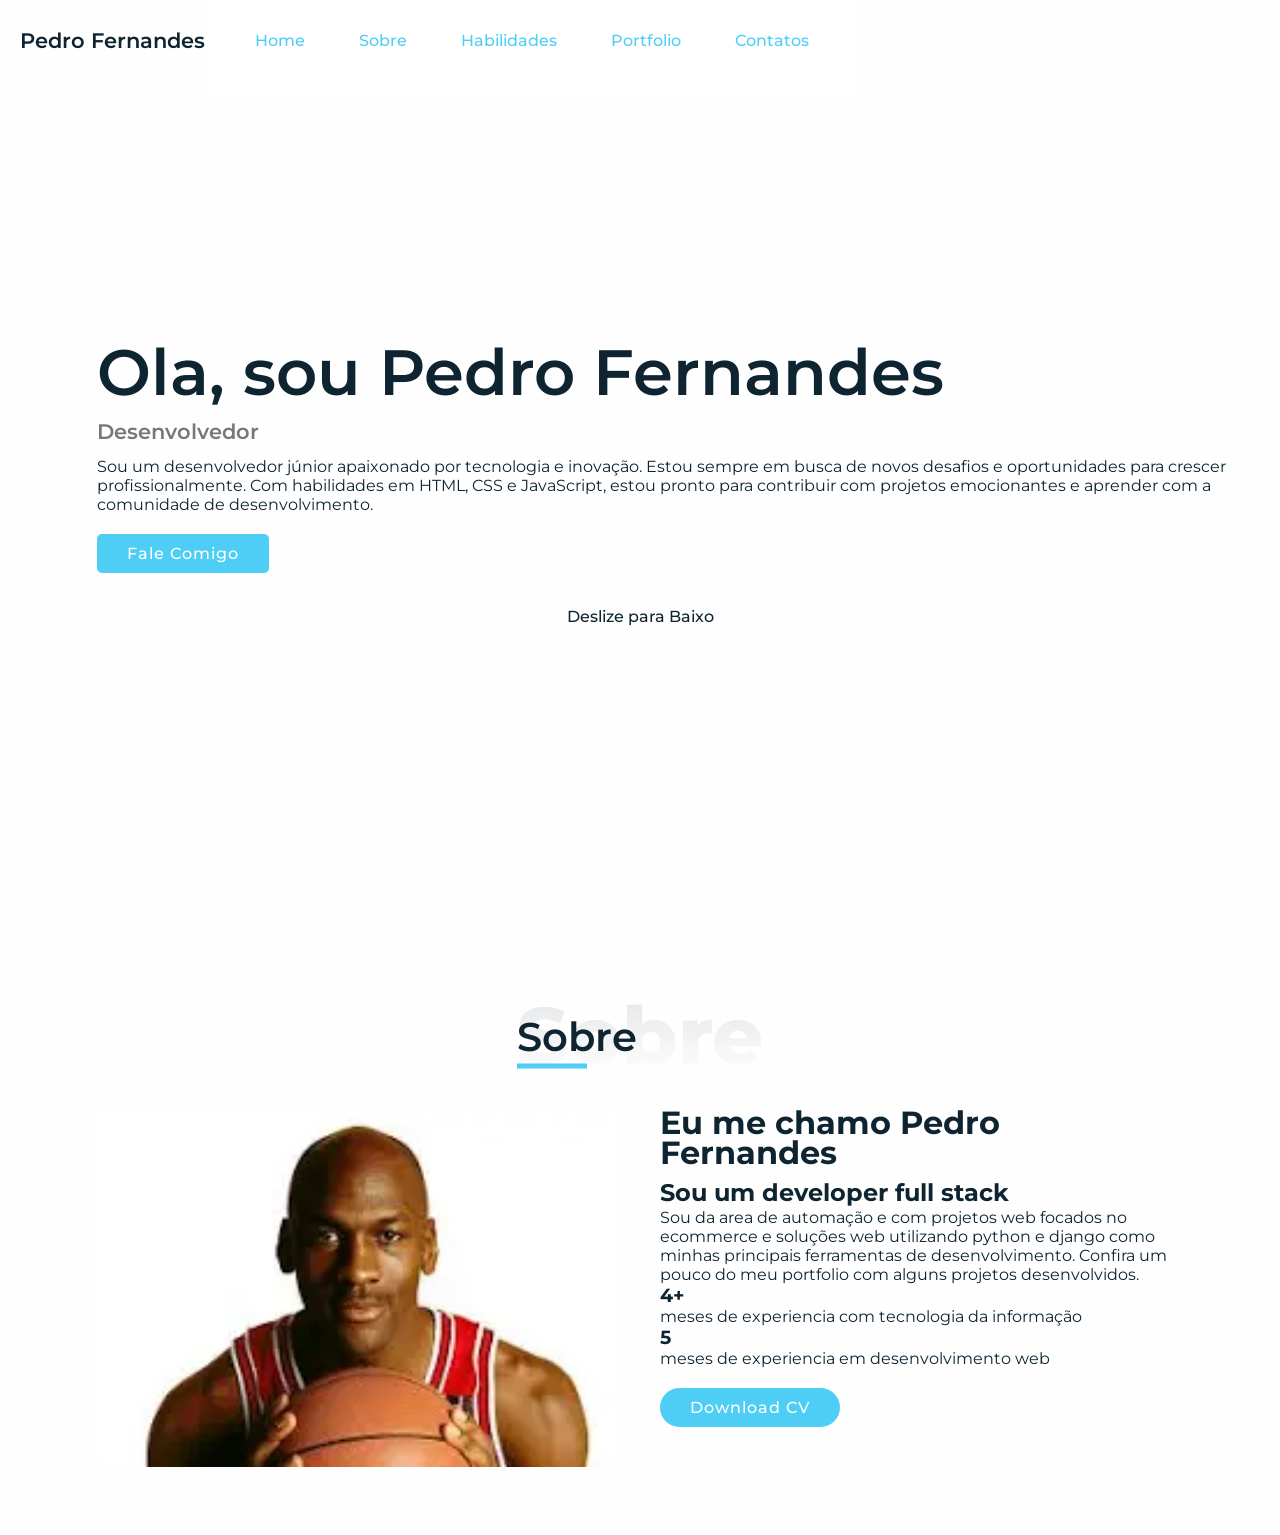
==== index.html @ fa5ff22f "mais estilizações e remoção de bugs no html" ====
<!DOCTYPE html>
<html lang="pt">
<head>
  <meta charset="UTF-8">
  <meta http-equiv="X-UA-Compatible" content="IE=edge">
  <meta name="viewport" content="width=device-width, initial-scale=1.0">
  <link rel="stylesheet" href="style.css">
  <script src="https://kit.fontawesome.com/77b4ef7fc8.js" crossorigin="anonymous"></script>
  <title>Pedro Fernandes - Dev Jr.</title>
</head>
<body>

  <!-- HEADER -->
  <header>
    <div class="nav-bar">
      <a href="#" class="logo">Pedro Fernandes</a>
      <div class="navigation">
        <div class="nav-items"> <!-- CORRIGIDO: era "nav-itens", não batia com o CSS -->
          <a href="#home">Home</a>
          <a href="#sobre">Sobre</a>
          <a href="#habilidades">Habilidades</a>
          <a href="#portfolio">Portfolio</a>
          <a href="#contato">Contatos</a>
        </div>
      </div>
    </div>
  </header>

  <!-- HOME -->
  <section class="home flex-center" id="home">
    <div class="home-container">
      <div class="media-icons">
        <a href="#"><i class="fab fa-whatsapp"></i></a>
        <a href="#"><i class="fa-brands fa-linkedin-in"></i></a>
        <a href="#"><i class="fab fa-github"></i></a>
      </div>

      <!-- CORRIGIDO: .info estava fora do .home-container -->
      <div class="info">
        <h2>Ola, sou Pedro Fernandes</h2>
        <h3>Desenvolvedor <i class="fas fa-rocket"></i></h3>
        <p>Sou um desenvolvedor júnior apaixonado por tecnologia e inovação. Estou sempre em busca de novos desafios e oportunidades para crescer profissionalmente. Com habilidades em HTML, CSS e JavaScript, estou pronto para contribuir com projetos emocionantes e aprender com a comunidade de desenvolvimento.</p>
        <a href="#" target="_blank" class="btn">Fale Comigo <i class="fas fa-arrow-circle-right"></i></a>
      </div>

      <div class="home-img">
        <img src="" alt="">
      </div>
    </div> <!-- CORRIGIDO: fechamento do .home-container estava no lugar errado -->

    <a href="#sobre" class="scroll-down">Deslize para Baixo <i class="fas fa-arrow-down"></i></a>
  </section>

  <!-- ABOUT -->
  <section class="about section" id="sobre">
    <div class="container flex-center"> <!-- CORRIGIDO: era "contaiener" (typo) -->

      <!-- CORRIGIDO: títulos agora dentro de um wrapper com position relative
           para o section-title-02 sobrepor o section-title -->
      <div class="title-wrapper">
        <h1 class="section-title">Sobre</h1>    <!-- grande + transparente (fundo) -->
        <h2 class="section-title-02">Sobre</h2> <!-- menor + sólido (frente) -->
      </div>

      <div class="about-content flex-center">
        <div class="about-img">
          <img src="[data-uri]" alt="Pedro Fernandes">
        </div>

        <div class="about-info">
          <div class="description">
            <h3>Eu me chamo Pedro Fernandes</h3>
            <h4>Sou um developer <span>full stack</span></h4>
            <p>Sou da area de automação e com projetos web focados no ecommerce e soluções web utilizando python e django como minhas principais ferramentas de desenvolvimento. Confira um pouco do meu portfolio com alguns projetos desenvolvidos.</p>
          </div>

          <ul>
            <li class="list-items">
              <h3>4+</h3>
              <span>meses de experiencia com tecnologia da informação</span>
            </li>
            <li class="list-items">
              <h3>5</h3>
              <span>meses de experiencia em desenvolvimento web</span>
            </li>
          </ul>

          <a href="#" class="btn">Download CV <i class="fas fa-download"></i></a>
        </div>
      </div>

    </div>
  </section>

</body>
</html>
---- style.css ----
@import url('https://fonts.googleapis.com/css2?family=Montserrat:ital,wght@0,100..900;1,100..900&display=swap');

:root {
  /*===== MAIN COLOR =====*/
  --first-color: #0e2431;
  --second-color: #4ecef5;
  --third-color: #777;

  /*===== HOVER COLOR ====*/
  --hover-color: #5177f3;

  /*===== BACKGROUND COLOR ====*/
  --body-bg-color: #fefefe;
  --card-bg-color: #fff;
  --modal-bg-color: #fff;
  --bg-transparent-color: rgba(0,0,0, 0.1);
  --transparent-color-01: rgba(0,0,0, 0.1);
  --transparent-color-02: rgba(106, 89, 209, 0.1); /* CORRIGIDO: era --transparent-color-01 duplicado */
  --line-color: #d7d7d7;

  /*===== COLOR FILTER ====*/
  --color-filter: invert(1);

  /*===== BOX SHADOW ====*/
  --box-shadow: 0px 0px 20px rgba(0 0 0 / 10%);

  /*===== FONT SIZE ====*/
  --small-font-size: 0.9em;
  --normal-font-size: 1em;

  /*===== SCROLL BAR COLORS =====*/
  --scroll-bar-color: #c5cadf;
  --scroll-thumb-color: #70768a;
  --scroll-thum-hover-color: #454f6b;
}

* {
  margin: 0;
  padding: 0;
  box-sizing: border-box; /* CORRIGIDO: era "boder-box" */
  font-family: 'Montserrat', sans-serif; /* CORRIGIDO: era "sans-serrif" */
}

html {
  scroll-behavior: smooth;
}

body {
  color: var(--first-color);
  background: var(--body-bg-color);
  margin: 2rem 0 0 0;
  transition: .5s ease; /* CORRIGIDO: era ".5 ease" sem o "s" */
}

a {
  text-decoration: none;
}

li {
  list-style: none;
}

/* == SCROLL BAR == */
::-webkit-scrollbar { /* CORRIGIDO: era "::-webkit--scrollbar" com hífen duplo */
  width: 10px;
  background: var(--scroll-bar-color);
}

::-webkit-scrollbar-thumb {
  background: var(--scroll-thumb-color);
  border-radius: 2em;
}

::-webkit-scrollbar-thumb:hover { /* CORRIGIDO: era "::-webkit-scroll-thumb:hover" */
  background: var(--scroll-thum-hover-color);
}

/* ==== HEADER ==== */
header {
  z-index: 999999;
  width: 100%;
  position: fixed;
  top: 0;
  left: 0;
  backdrop-filter: blur(20px);
  transition: .6s ease;
}

header.sticky {
  background: rgba(255, 255, 255, 0.1);
  box-shadow: var(--box-shadow);
}

.nav-bar {
  position: absolute;
  height: calc(4rem + 1rem);
  max-width: 1250px;
  display: flex;
  justify-content: space-between;
  align-items: center;
  margin-left: auto;
  margin-right: auto;
  padding: 0 20px;
  transition: .6s ease; /* CORRIGIDO: era ".6 ease" sem o "s" */
}

header.sticky .nav-bar { /* CORRIGIDO: era "header.sitcky" */
  height: calc(2.5rem + 1rem);
}

.nav-bar .logo {
  color: var(--first-color);
  font-size: 1.3em;
  font-weight: 600;
}

.nav-items a {
  color: var(--second-color);
  font-size: var(--normal-font-size);
  font-weight: 500;
}

.nav-items a:not(:last-child) {
  margin-right: 50px;
}

.nav-items a:hover {
  color: var(---color);
}

.nav-items {
  padding: 50px;
  background-color: #ffffff;
}

/* ===== HOME SECTION ===== */
.home {
  position: relative;
  max-width: 1250px;
  min-height: 100vh;
  margin-left: auto;
  margin-right: auto;
  padding: 4rem 2rem;
  flex-direction: column;
}

.home .home-container {
  display: flex;
  justify-content: space-between;
  align-items: center;
  width: 100%;
}

.home-container .media-icons {
  display: flex;
  flex-direction: column;
  margin-right: 40px;
}

.home-container .media-icons a { /* CORRIGIDO: era ".media-icon a" sem o "s" */
  color: var(--second-color);
  font-size: 1.5em;
  margin: 2px 0;
  padding: 5px;
}

.home-container .media-icons a:hover {
  color: var(--hover-color);
}

.home-container .info h2 {
  font-size: 4em;
  font-weight: 600;
  line-height: 70px;
}

.home-container .info h3 {
  color: var(--third-color);
  font-size: 1.3em;
  font-weight: 600;
  line-height: 50px;
}

.home-container .info a {
  display: inline-block;
  margin-top: 20px;
  padding: 10px 30px;
  background-color: var(--second-color);
  color: #fff;
  font-size: var(--normal-font-size);
  font-weight: 500;
  border-radius: 5px;
  max-width: 350px;
}

.btn {
  display: inline-block;
  margin-top: 20px;
  padding: 10px 30px;
  background-color: var(--second-color);
  color: #fff;
  font-size: var(--normal-font-size);
  font-weight: 500;
  border-radius: 50px;
  max-width: 350px;
  letter-spacing: 1px;
}

.btn:hover {
  transition: 0.5s;
  background-color: var(--hover-color);
}

.home-container .home-img {
  position: relative;
}

.home-container .home-img img {
  width: 60%; /* CORRIGIDO: era "width: 6\n\n0%" — valor quebrado em duas linhas */
  transform: translate(0, 0);
}

.home .scroll-down { /* CORRIGIDO: era ".scorll-downs" — typo e "s" sobrando */
  color: var(--first-color);
  font-size: var(--normal-font-size);
  font-weight: 500;
  margin-top: 30px;
}

.home .scroll-down i {
  color: var(--second-color);
  font-size: 1.2em;
  animation: scrollDownAnim 2s infinite;
}

@keyframes scrollDownAnim {
  0% {
    transform: translateY(-8px);
    opacity: 0;
  }
  15% {
    opacity: 1;
  }
  85% {
    opacity: 1;
  }
  100% {
    transform: translateY(12px);
    opacity: 0;
  }
}
/* ===== UTILITÁRIOS ===== */
.flex-center {
  display: flex;
  justify-content: center;
  align-items: center;
}

.section {
  margin-left: auto;
  margin-right: auto;
  max-width: 1150px;
  position: relative;
  padding: 4rem 2rem;
}

.sub-section {
  position: relative;
  margin-left: auto;
  margin-right: auto;
  width: 1150px;
}

.container {
  position: relative;
  flex-direction: column;
  width: 100%;
}

/* ===== TÍTULOS COM SOBREPOSIÇÃO ===== */

/* Wrapper: precisa de position relative para o title-02 se posicionar em cima */
.title-wrapper {
  position: relative;
  display: inline-block;
  margin-bottom: 2rem;
}

/* Título grande e transparente — fica atrás (fundo) */
.section-title {
  font-size: 5em;
  font-weight: 800;
  background: linear-gradient(to top, transparent 0%, var(--first-color) 100%);
  -webkit-background-clip: text;
  background-clip: text;
  -webkit-text-fill-color: transparent;
  opacity: 0.1;
  margin: 0;
  line-height: 1;
  user-select: none;
}

/* Título menor e sólido — fica na frente, centralizado sobre o grande */
.section-title-02 {
  position: absolute;        /* CORRIGIDO: agora sobrepõe o section-title */
  top: 50%;
  left: 0;
  transform: translateY(-50%);
  font-size: 2.5em;
  font-weight: 600;
  color: var(--first-color);
  white-space: nowrap;
}

/* Linha decorativa abaixo do section-title-02 */
.section-title-02::before {
  content: '';
  position: absolute;
  bottom: -8px;
  left: 0;
  width: 70px;
  height: 5px;
  background-color: var(--second-color);
}

/* ===== ABOUT ===== */

/* CORRIGIDO: container do about agora centraliza corretamente */
.about .container.flex-center {
  flex-direction: column;
  align-items: center;
}

.about-content {
  gap: 40px;
  width: 100%;
  align-items: flex-start;
}

.about-img {
  position: relative;
  flex: 1;
}

.about-img img {
  max-width: 100%;
  width: 100%;
  border-radius: 10px;
}

.about-info {
  flex: 1;
}

.about-info .description h3 {
  font-size: 2em;
  line-height: 30px;
  margin-bottom: 10px;
}

.about-info .description h4 {
  font-size: 1.5em;
  line-height: 30px;
}

.about .container .content {
  column-gap: 40px; /* CORRIGIDO: era "columns-gap" — propriedade inválida */
  width: 100%;
}
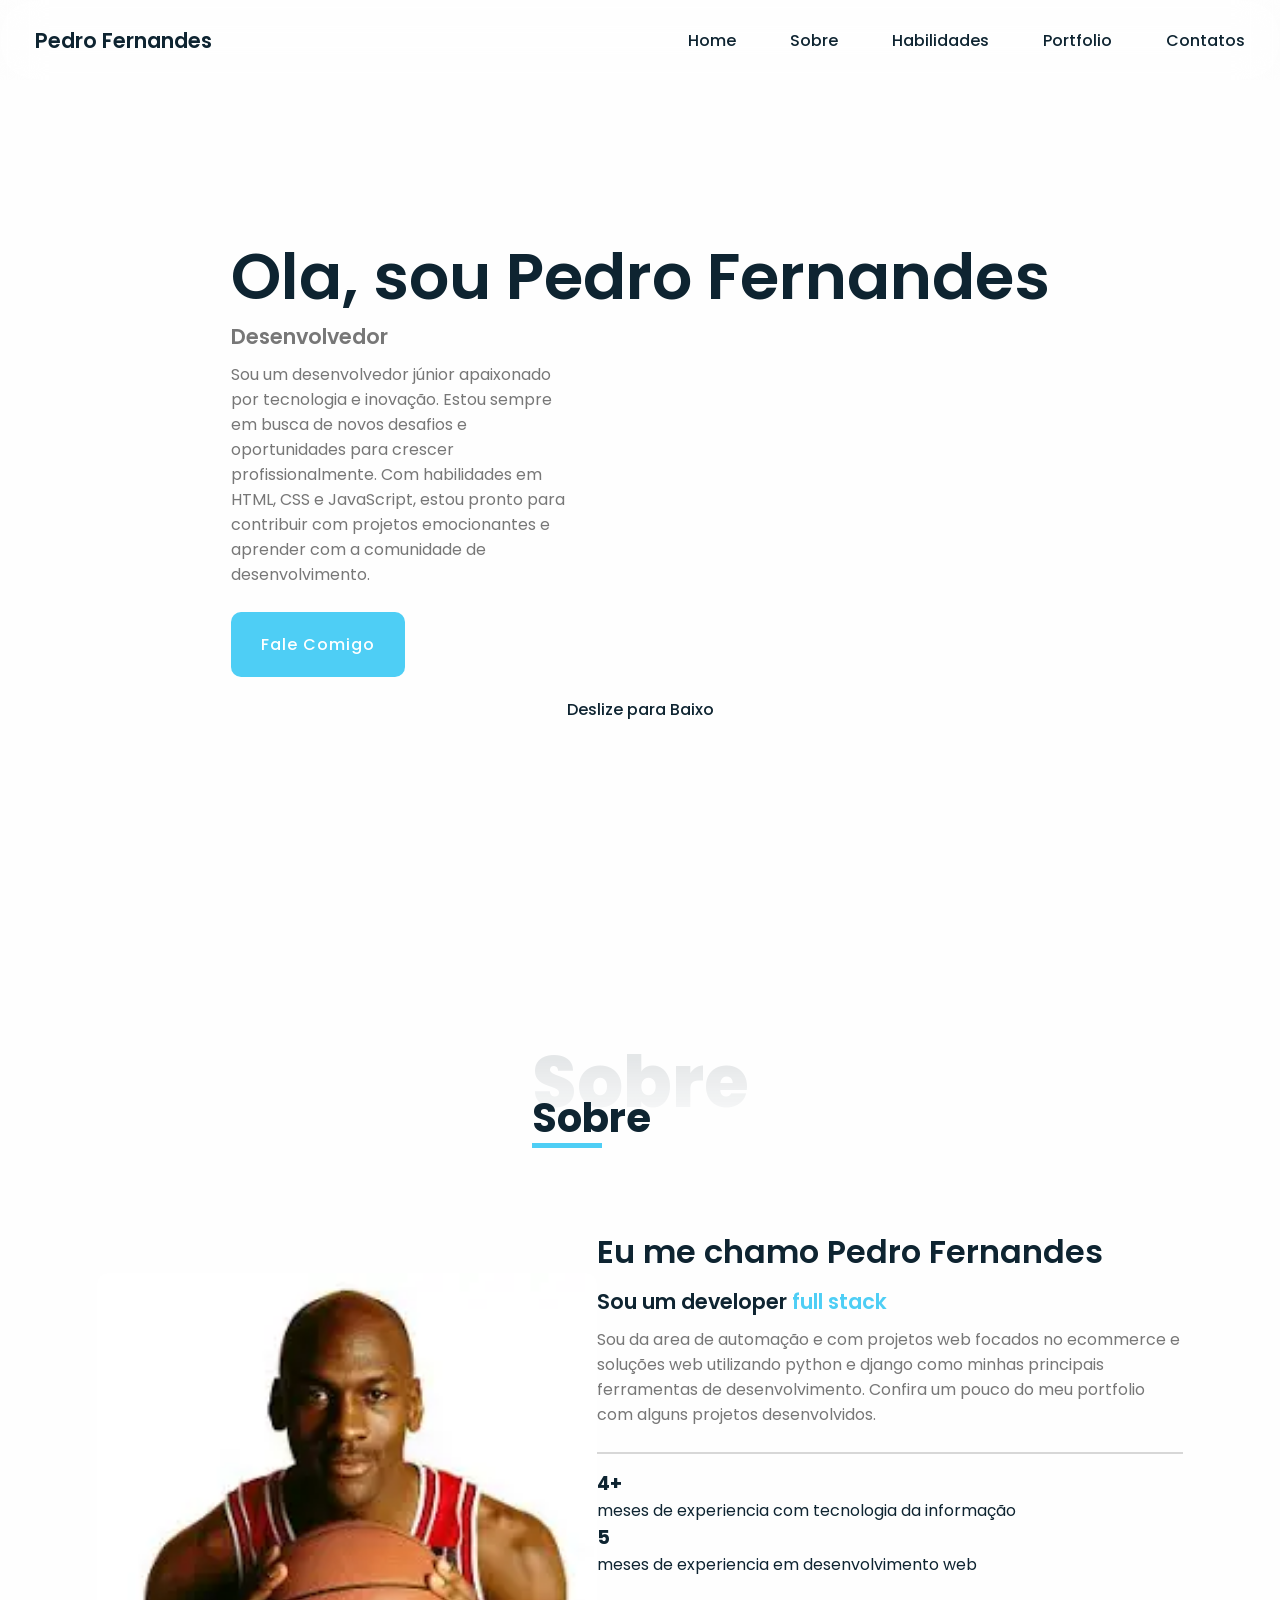
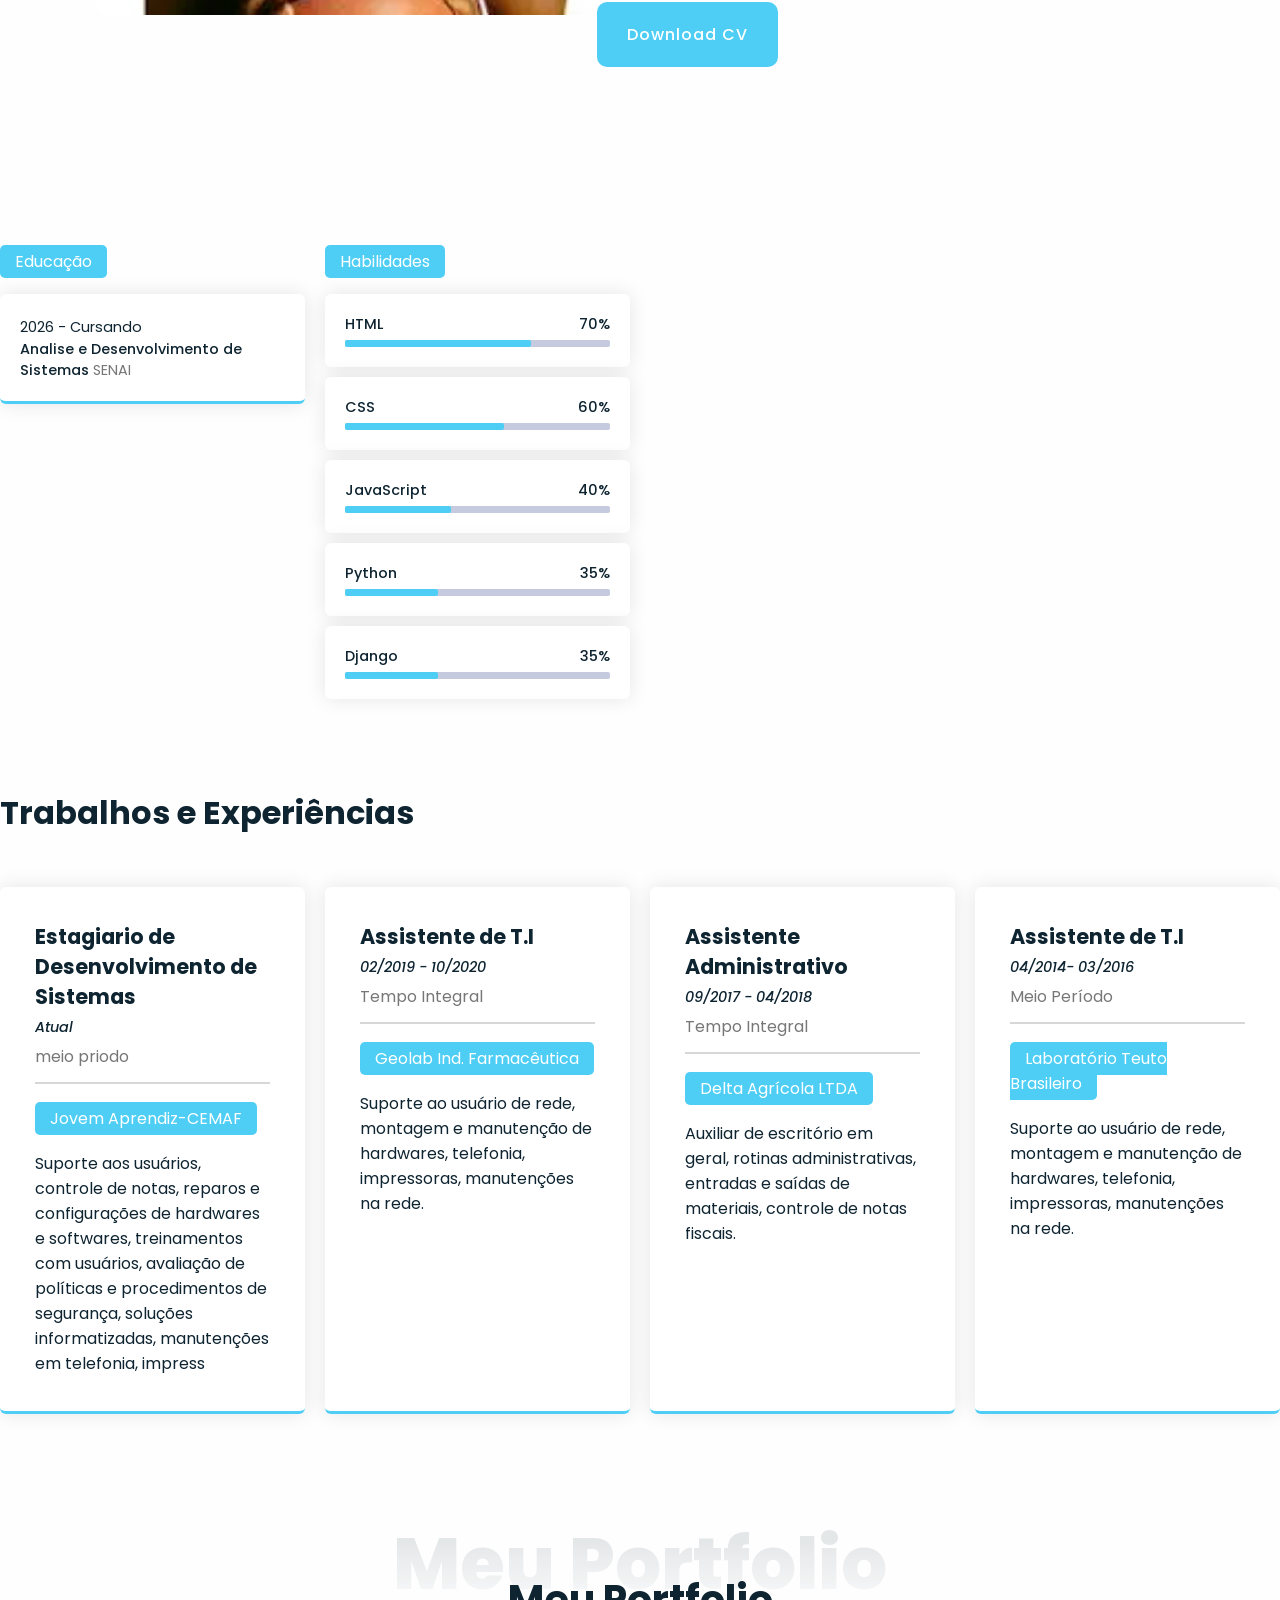
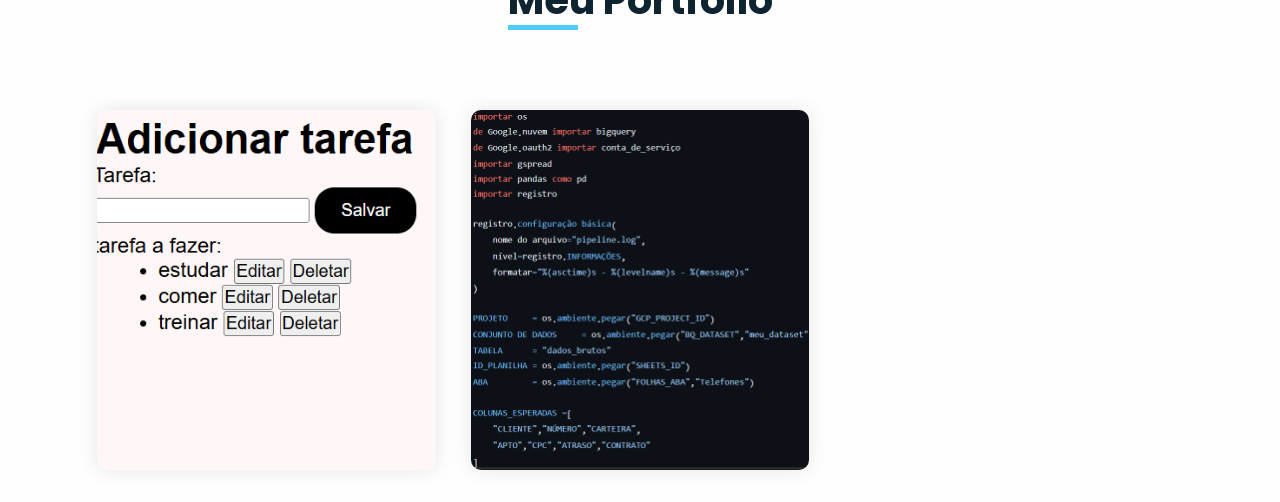
==== commit b17bc14b: "update nos portifolios e habilidades" ====
--- a/index.html
+++ b/index.html
@@ -9,7 +9,7 @@
   <title>Pedro Fernandes - Dev Jr.</title>
 </head>
 <body>
-
+  
   <!-- HEADER -->
   <header>
     <div class="nav-bar">
@@ -48,7 +48,7 @@
       </div>
     </div> <!-- CORRIGIDO: fechamento do .home-container estava no lugar errado -->
 
-    <a href="#sobre" class="scroll-down">Deslize para Baixo <i class="fas fa-arrow-down"></i></a>
+    <a href="#sobre" class="scroll-down"><span>Deslize para Baixo </span><i class="fas fa-arrow-down"></i></a>
   </section>
 
   <!-- ABOUT -->
@@ -58,7 +58,7 @@
       <!-- CORRIGIDO: títulos agora dentro de um wrapper com position relative
            para o section-title-02 sobrepor o section-title -->
       <div class="title-wrapper">
-        <h1 class="section-title">Sobre</h1>    <!-- grande + transparente (fundo) -->
+        <h1 class="section-title-01">Sobre</h1>    <!-- grande + transparente (fundo) -->
         <h2 class="section-title-02">Sobre</h2> <!-- menor + sólido (frente) -->
       </div>
 
@@ -91,6 +91,148 @@
 
     </div>
   </section>
-
+ <div class="skills-info education-all">
+                    <div class="education">
+                        <h4><label>Educação</label></h4>
+                        <ul class="edu-list">
+                            <li class="item">
+                                <span class="year">2026 - Cursando</span>
+                                <p><span>Analise e Desenvolvimento de Sistemas</span> SENAI</p>
+                            </li>
+                        </ul>
+                    </div>
+                    <div id="habilidades" class="education">
+                        <h4><label>Habilidades</label></h4>
+                        <ul class="bars">
+                            <li class="bar">
+                                <div class="info">
+                                    <span>HTML</span>
+                                    <span>70%</span>
+                                </div>
+                                <div class="line html"></div>
+                            </li>
+                            <li class="bar">
+                                <div class="info">
+                                    <span>CSS</span>
+                                    <span>60%</span>
+                                </div>
+                                <div class="line css"></div>
+                            </li>
+                            <li class="bar">
+                                <div class="info">
+                                    <span>JavaScript</span>
+                                    <span>40%</span>
+                                </div>
+                                <div class="line javascript"></div>
+                            </li>
+                            <li class="bar">
+                                <div class="info">
+                                    <span>Python</span>
+                                    <span>35%</span>
+                                </div>
+                                <div class="line python"></div>
+                            </li>
+                            <li class="bar">
+                                <div class="info">
+                                    <span>Django</span>
+                                    <span>35%</span>
+                                </div>
+                                <div class="line django"></div>
+                            </li>
+                        </ul>
+                    </div>
+                </div>
+                <div class="skills-description">
+                    <h3>Trabalhos e Experiências</h3>
+                </div>
+                <div class="skills-info">
+                    <div class="experience-card">
+                        <div class="upper">
+                            <h3>Estagiario de Desenvolvimento de Sistemas</h3>
+                            <h5>Atual</h5>
+                            <span>meio priodo</span>
+                        </div>
+                        <div class="hr"></div>
+                        <h4><label>Jovem Aprendiz-CEMAF</label></h4>
+                        <p>Suporte aos usuários, controle de notas, reparos e configurações de hardwares e softwares, treinamentos com usuários, avaliação de políticas e procedimentos de segurança, soluções informatizadas, manutenções em telefonia, impress</p>
+                    </div>
+                    <div class="experience-card">
+                        <div class="upper">
+                            <h3>Assistente de T.I</h3>
+                            <h5>02/2019 - 10/2020</h5>
+                            <span>Tempo Integral</span>
+                        </div>
+                        <div class="hr"></div>
+                        <h4><label>Geolab Ind. Farmacêutica</label></h4>
+                        <p>Suporte ao usuário de rede, montagem e manutenção de hardwares, telefonia, impressoras, manutenções na rede.</p>
+                    </div>
+                    <div class="experience-card">
+                        <div class="upper">
+                            <h3>Assistente Administrativo</h3>
+                            <h5>09/2017 - 04/2018</h5>
+                            <span>Tempo Integral</span>
+                        </div>
+                        <div class="hr"></div>
+                        <h4><label>Delta Agrícola LTDA</label></h4>
+                        <p>Auxiliar de escritório em geral, rotinas administrativas, entradas e saídas de materiais, controle de notas fiscais.</p>
+                    </div>
+                    <div class="experience-card">
+                        <div class="upper">
+                            <h3>Assistente de T.I</h3>
+                            <h5>04/2014- 03/2016</h5>
+                            <span>Meio Período</span>
+                        </div>
+                        <div class="hr"></div>
+                        <h4><label>Laboratório Teuto Brasileiro</label></h4>
+                        <p>Suporte ao usuário de rede, montagem e manutenção de hardwares, telefonia, impressoras, manutenções na rede.</p>
+                    </div>
+                </div>
+            </div>
+        </div>
+    </section>
+
+
+    <!-- Portfolio Section -->
+
+    <section class="portfolio section" id="portfolio">
+        <div class="container flex-center">
+            <h1 class="section-title-01">Meu Portfolio</h1>
+            <h2 class="section-title-02">Meu Portfolio</h2>
+            <div class="content">
+                <div class="portfolio-list">
+                    <div class="img-card-container">
+                        <div class="img-card">
+                            <div class="overlay"></div>
+                            <div class="info">
+                                <h3>To do List</h3>
+                                <span></span>
+                            </div>
+                            <a href="https://github.com/pedro-fernandes0302/CRUD">
+                                <img src="todolist.png" alt="Projeto Todo List">
+                            </a>
+                        </div>
+                    </div>
+                    <div class="img-card-container">
+                        <div class="img-card">
+                            <div class="overlay"></div>
+                            <div class="info">
+                                <h3>Automacao de demandas</h3>
+                                <span></span>
+                            </div>
+<a href="https://github.com/pedro-fernandes0302/pipeline-automacao-demandas">
+                                <img src="automacao.png" alt="Projeto Automação" >
+                            </a>
+                        </div>
+                    </div>
+                </div>
+            </div>
+        </div>
+    </section>
+
+
+    <script src="js.js"></script>
+</body>
+
+</html>
 </body>
 </html>
--- a/style.css
+++ b/style.css
@@ -1,34 +1,21 @@
-@import url('https://fonts.googleapis.com/css2?family=Montserrat:ital,wght@0,100..900;1,100..900&display=swap');
-
-:root {
-  /*===== MAIN COLOR =====*/
+@import url('https://fonts.googleapis.com/css2?family=Poppins:ital,wght@0,100;0,200;0,300;0,400;0,500;0,600;0,700;0,800;0,900;1,100;1,200;1,300;1,400;1,500;1,600;1,700;1,800;1,900&display=swap');
+
+:root{
   --first-color: #0e2431;
   --second-color: #4ecef5;
   --third-color: #777;
-
-  /*===== HOVER COLOR ====*/
   --hover-color: #5177f3;
-
-  /*===== BACKGROUND COLOR ====*/
   --body-bg-color: #fefefe;
   --card-bg-color: #fff;
   --modal-bg-color: #fff;
   --bg-transparent-color: rgba(0,0,0, 0.1);
   --transparent-color-01: rgba(0,0,0, 0.1);
-  --transparent-color-02: rgba(106, 89, 209, 0.1); /* CORRIGIDO: era --transparent-color-01 duplicado */
+  --transparent-color-02: rgba(106, 89, 209, 0.1);
   --line-color: #d7d7d7;
-
-  /*===== COLOR FILTER ====*/
   --color-filter: invert(1);
-
-  /*===== BOX SHADOW ====*/
   --box-shadow: 0px 0px 20px rgba(0 0 0 / 10%);
-
-  /*===== FONT SIZE ====*/
   --small-font-size: 0.9em;
   --normal-font-size: 1em;
-
-  /*===== SCROLL BAR COLORS =====*/
   --scroll-bar-color: #c5cadf;
   --scroll-thumb-color: #70768a;
   --scroll-thum-hover-color: #454f6b;
@@ -37,8 +24,8 @@
 * {
   margin: 0;
   padding: 0;
-  box-sizing: border-box; /* CORRIGIDO: era "boder-box" */
-  font-family: 'Montserrat', sans-serif; /* CORRIGIDO: era "sans-serrif" */
+  box-sizing: border-box;
+  font-family: 'Poppins', sans-serif;
 }
 
 html {
@@ -49,7 +36,7 @@
   color: var(--first-color);
   background: var(--body-bg-color);
   margin: 2rem 0 0 0;
-  transition: .5s ease; /* CORRIGIDO: era ".5 ease" sem o "s" */
+  transition: .5s ease;
 }
 
 a {
@@ -60,8 +47,9 @@
   list-style: none;
 }
 
-/* == SCROLL BAR == */
-::-webkit-scrollbar { /* CORRIGIDO: era "::-webkit--scrollbar" com hífen duplo */
+/*=======Scroll bar=======*/
+
+::-webkit-scrollbar {
   width: 10px;
   background: var(--scroll-bar-color);
 }
@@ -71,11 +59,12 @@
   border-radius: 2em;
 }
 
-::-webkit-scrollbar-thumb:hover { /* CORRIGIDO: era "::-webkit-scroll-thumb:hover" */
-  background: var(--scroll-thum-hover-color);
-}
-
-/* ==== HEADER ==== */
+::-webkit-scrollbar-thumb:hover {
+  background: var(--scroll-thumb-hover-color);
+}
+
+/*=======Header=======*/
+
 header {
   z-index: 999999;
   width: 100%;
@@ -92,7 +81,7 @@
 }
 
 .nav-bar {
-  position: absolute;
+  position: relative;
   height: calc(4rem + 1rem);
   max-width: 1250px;
   display: flex;
@@ -101,10 +90,10 @@
   margin-left: auto;
   margin-right: auto;
   padding: 0 20px;
-  transition: .6s ease; /* CORRIGIDO: era ".6 ease" sem o "s" */
-}
-
-header.sticky .nav-bar { /* CORRIGIDO: era "header.sitcky" */
+  transition: .6s ease;
+}
+
+header.sticky .nav-bar {
   height: calc(2.5rem + 1rem);
 }
 
@@ -115,7 +104,7 @@
 }
 
 .nav-items a {
-  color: var(--second-color);
+  color: var(--first-color);
   font-size: var(--normal-font-size);
   font-weight: 500;
 }
@@ -125,15 +114,11 @@
 }
 
 .nav-items a:hover {
-  color: var(---color);
-}
-
-.nav-items {
-  padding: 50px;
-  background-color: #ffffff;
-}
-
-/* ===== HOME SECTION ===== */
+  color: var(--second-color);
+}
+
+/*=======Home section=======*/
+
 .home {
   position: relative;
   max-width: 1250px;
@@ -146,7 +131,7 @@
 
 .home .home-container {
   display: flex;
-  justify-content: space-between;
+  justify-content: center;
   align-items: center;
   width: 100%;
 }
@@ -155,13 +140,16 @@
   display: flex;
   flex-direction: column;
   margin-right: 40px;
-}
-
-.home-container .media-icons a { /* CORRIGIDO: era ".media-icon a" sem o "s" */
+  position: fixed;
+  right: 20px;
+  top: 50%;
+  transform: translateY(-50%);
+}
+
+.home-container .media-icons a {
   color: var(--second-color);
   font-size: 1.5em;
-  margin: 2px 0;
-  padding: 5px;
+  margin: 10px 0;
 }
 
 .home-container .media-icons a:hover {
@@ -181,34 +169,26 @@
   line-height: 50px;
 }
 
-.home-container .info a {
-  display: inline-block;
-  margin-top: 20px;
-  padding: 10px 30px;
-  background-color: var(--second-color);
+.home-container .info p {
+  color: var(--third-color);
+  font-size: var(--normal-font-size);
+  max-width: 350px;
+}
+
+.btn {
+  background: var(--second-color);
   color: #fff;
   font-size: var(--normal-font-size);
   font-weight: 500;
-  border-radius: 5px;
-  max-width: 350px;
-}
-
-.btn {
   display: inline-block;
-  margin-top: 20px;
-  padding: 10px 30px;
-  background-color: var(--second-color);
-  color: #fff;
-  font-size: var(--normal-font-size);
-  font-weight: 500;
-  border-radius: 50px;
-  max-width: 350px;
+  margin-top: 25px;
+  padding: 20px 30px;
   letter-spacing: 1px;
+  border-radius: 10px;
 }
 
 .btn:hover {
-  transition: 0.5s;
-  background-color: var(--hover-color);
+  background: var(--hover-color);
 }
 
 .home-container .home-img {
@@ -216,40 +196,48 @@
 }
 
 .home-container .home-img img {
-  width: 60%; /* CORRIGIDO: era "width: 6\n\n0%" — valor quebrado em duas linhas */
+  width: 90%;
   transform: translate(0, 0);
 }
 
-.home .scroll-down { /* CORRIGIDO: era ".scorll-downs" — typo e "s" sobrando */
+/*=======Scroll down — animação texto → seta=======*/
+
+.home .scroll-down {
+  position: relative;
+  display: inline-block;
   color: var(--first-color);
   font-size: var(--normal-font-size);
   font-weight: 500;
-  margin-top: 30px;
+  margin-top: 20px;
+}
+
+.home .scroll-down span {
+  display: inline-block;
+  transition: opacity 0.3s ease, transform 0.3s ease;
 }
 
 .home .scroll-down i {
-  color: var(--second-color);
-  font-size: 1.2em;
-  animation: scrollDownAnim 2s infinite;
-}
-
-@keyframes scrollDownAnim {
-  0% {
-    transform: translateY(-8px);
-    opacity: 0;
-  }
-  15% {
-    opacity: 1;
-  }
-  85% {
-    opacity: 1;
-  }
-  100% {
-    transform: translateY(12px);
-    opacity: 0;
-  }
-}
-/* ===== UTILITÁRIOS ===== */
+  position: absolute;
+  left: 50%;
+  top: 50%;
+  translate: -50% -50%;
+  opacity: 0;
+  transform: translateY(-10px);
+  transition: opacity 0.3s ease, transform 0.3s ease;
+}
+
+.home .scroll-down:hover span {
+  opacity: 0;
+  transform: scale(0.6);
+}
+
+.home .scroll-down:hover i {
+  opacity: 1;
+  transform: translateY(0);
+}
+
+/*=======Estilos comuns para todas sessões=======*/
+
 .flex-center {
   display: flex;
   justify-content: center;
@@ -257,113 +245,380 @@
 }
 
 .section {
+  position: relative;
+  width: 1150px;
   margin-left: auto;
   margin-right: auto;
-  max-width: 1150px;
-  position: relative;
-  padding: 4rem 2rem;
+  padding: 6rem 2rem 2rem;
 }
 
 .sub-section {
   position: relative;
+  width: 1150px;
   margin-left: auto;
   margin-right: auto;
-  width: 1150px;
-}
-
-.container {
-  position: relative;
-  flex-direction: column;
-  width: 100%;
-}
-
-/* ===== TÍTULOS COM SOBREPOSIÇÃO ===== */
-
-/* Wrapper: precisa de position relative para o title-02 se posicionar em cima */
-.title-wrapper {
-  position: relative;
-  display: inline-block;
+}
+
+.section-title-01 {
+  font-size: 4.5em;
+  font-weight: 800;
   margin-bottom: 2rem;
-}
-
-/* Título grande e transparente — fica atrás (fundo) */
-.section-title {
-  font-size: 5em;
-  font-weight: 800;
-  background: linear-gradient(to top, transparent 0%, var(--first-color) 100%);
+  background: linear-gradient(to top, transparent 0%, var(--first-color) 70%);
   -webkit-background-clip: text;
-  background-clip: text;
+          background-clip: text;
   -webkit-text-fill-color: transparent;
-  opacity: 0.1;
-  margin: 0;
-  line-height: 1;
-  user-select: none;
-}
-
-/* Título menor e sólido — fica na frente, centralizado sobre o grande */
+  opacity: .1;
+}
+
 .section-title-02 {
-  position: absolute;        /* CORRIGIDO: agora sobrepõe o section-title */
-  top: 50%;
-  left: 0;
-  transform: translateY(-50%);
   font-size: 2.5em;
-  font-weight: 600;
-  color: var(--first-color);
-  white-space: nowrap;
-}
-
-/* Linha decorativa abaixo do section-title-02 */
-.section-title-02::before {
+  font-weight: 700;
+  transform: translateY(-80px);
+}
+
+.section-title-02:before {
   content: '';
   position: absolute;
-  bottom: -8px;
-  left: 0;
   width: 70px;
   height: 5px;
-  background-color: var(--second-color);
-}
-
-/* ===== ABOUT ===== */
-
-/* CORRIGIDO: container do about agora centraliza corretamente */
-.about .container.flex-center {
+  bottom: 0;
+  background: var(--second-color);
+}
+
+.container {
+  position: relative;
   flex-direction: column;
-  align-items: center;
-}
-
-.about-content {
-  gap: 40px;
-  width: 100%;
-  align-items: flex-start;
+}
+
+/*=======Seção SOBRE=======*/
+
+.about .container .content {
+  column-gap: 40px;
+  width: 100%;
 }
 
 .about-img {
   position: relative;
-  flex: 1;
 }
 
 .about-img img {
   max-width: 100%;
-  width: 100%;
+  min-width: 500px;
   border-radius: 10px;
 }
 
-.about-info {
-  flex: 1;
+.about-info .description {
+  max-width: 600px;
 }
 
 .about-info .description h3 {
   font-size: 2em;
+  font-weight: 600;
+  margin-bottom: 10px;
+}
+
+.about-info .description h4 {
+  font-size: 1.3em;
+  font-weight: 600;
+  margin-bottom: 10px;
+}
+
+.about-info .description h4 span {
+  color: var(--second-color);
+}
+
+.about-info .description p {
+  color: var(--third-color);
+  font-size: var(--normal-font-size);
+  margin-bottom: 15px;
+  padding-bottom: 25px;
+  border-bottom: 2px solid var(--line-color);
+}
+
+.about-info .professional-list {
+  display: flex;
+  column-gap: 30px;
+}
+
+.about-info .professional-list .list-item h3 {
+  font-size: 2.5rem;
+  font-weight: 700;
+}
+
+.about-info .professional-list .list-item span {
+  color: var(--third-color);
+  font-size: var(--small-font-size);
+}
+
+/*=======Skills section=======*/
+
+.skills .container .content {
+  width: 100%;
+}
+
+.skills-description {
+  max-width: 700px;
+  margin-bottom: 50px;
+}
+
+.skills-description h3 {
+  font-size: 2em;
+  margin-bottom: 5px;
+}
+
+.skills-info {
+  max-width: 100%;
+  display: grid;
+  grid-template-columns: repeat(auto-fill, minmax(300px, 1fr));
+  gap: 20px;
+  margin: 0 auto;
+}
+
+.skills-info h4 {
+  margin-bottom: 20px;
+}
+
+.skills-info h4 label {
+  background: var(--second-color);
+  color: #fff;
+  font-size: var(--normal-font-size);
+  font-weight: 400;
+  padding: 5px 15px;
+  border-radius: 5px;
+}
+
+.education {
+  width: 100%;
+  margin-top: 50px;
+}
+
+.education-all {
+  margin-bottom: 80px;
+  margin-top: 100px;
+}
+
+.edu-list .item {
+  background: var(--card-bg-color);
+  box-shadow: var(--box-shadow);
+  border-bottom: 3px solid var(--second-color);
+  padding: 20px;
+  margin-top: 15px;
+  border-radius: 6px;
+  transition: .3s ease;
+}
+
+.edu-list .item .year {
+  font-size: var(--small-font-size);
+  margin-bottom: 5px;
+}
+
+.edu-list .item p {
+  color: var(--third-color);
+  font-size: var(--small-font-size);
+}
+
+.edu-list .item p span {
+  color: var(--first-color);
+  font-size: var(--normal-font-size);
+  font-weight: 500;
+}
+
+.bar {
+  background: var(--card-bg-color);
+  box-shadow: var(--box-shadow);
+  margin-bottom: 10px;
+  padding: 20px;
+  border-radius: 6px;
+  transition: .3s ease;
+}
+
+.bar .info {
+  display: flex;
+  justify-content: space-between;
+  align-items: center;
+  margin-bottom: 5px;
+  font-size: var(--small-font-size);
+}
+
+.bar .info span {
+  font-weight: 500;
+}
+
+.bar .line {
+  position: relative;
+  width: 100%;
+  height: 7px;
+  background: #c5cadf;
+  border-radius: 2px;
+}
+
+.bar .line:before {
+  content: '';
+  position: absolute;
+  height: 100%;
+  top: 0;
+  left: 0;
+  background: var(--second-color);
+  border-radius: 2px;
+  width: 95%;
+}
+
+.bar .html:before { width: 70%; }
+.bar .css:before { width: 60%; }
+.bar .javascript:before { width: 40%; }
+.bar .python:before { width: 35%; }
+.bar .django:before { width: 35%; }
+
+.experience-card {
+  background: var(--card-bg-color);
+  border-bottom: 3px solid var(--second-color);
+  padding: 35px;
+  border-radius: 6px;
+  box-shadow: var(--box-shadow);
+  transition: .3s ease;
+}
+
+.experience-card .upper {
   line-height: 30px;
-  margin-bottom: 10px;
-}
-
-.about-info .description h4 {
-  font-size: 1.5em;
-  line-height: 30px;
-}
-
-.about .container .content {
-  column-gap: 40px; /* CORRIGIDO: era "columns-gap" — propriedade inválida */
-  width: 100%;
+}
+
+.experience-card h3 {
+  font-size: 1.3em;
+  font-weight: 700;
+}
+
+.experience-card h5 {
+  font-size: var(--small-font-size);
+  font-weight: 500;
+  font-style: italic;
+}
+
+.experience-card span {
+  color: var(--third-color);
+}
+
+.experience-card .hr {
+  width: 100%;
+  height: 2px;
+  background: var(--line-color);
+  margin: 10px 0 22px;
+}
+
+.edu-list .item:hover, .bar:hover, .experience-card:hover {
+  transform: scale(1.03);
+}
+
+/*=======Portfolio section=======*/
+
+.portfolio .container .content {
+  width: 100%;
+}
+
+.portfolio-list {
+  display: grid;
+  grid-template-columns: repeat(auto-fill, minmax(300px, 1fr));
+  max-width: 100%;
+  gap: 35px;
+  margin: 0 auto;
+}
+
+.portfolio-list .img-card {
+  position: relative;
+  max-width: 100%;
+  height: 360px;
+  border-radius: 10px;
+  box-shadow: var(--box-shadow);
+  overflow: hidden;
+  cursor: pointer;
+}
+
+.portfolio-list .img-card .overlay {
+  transition: 1s ease;
+}
+
+.portfolio-list .img-card:hover .overlay {
+  z-index: 777;
+  position: absolute;
+  width: 100%;
+  height: 100%;
+  background: rgba(0,0,0, 0.5);
+}
+
+.portfolio-list .img-card .info {
+  z-index: 777;
+  position: absolute;
+  bottom: 0;
+  left: 0;
+  margin: 20px;
+  color: #fff;
+  transform: translateY(20px);
+  opacity: 0;
+  transition: .5s ease;
+}
+
+.portfolio-list .img-card:hover .info {
+  transform: translateY(0);
+  opacity: 1;
+}
+
+.portfolio-list .img-card .info span {
+  font-size: 1.2em;
+}
+
+.portfolio-list .img-card img {
+  width: 100%;
+  height: 100%;
+  object-fit: cover;
+}
+
+.portfolio-model {
+  z-index: 999999;
+  position: fixed;
+  width: 100%;
+  height: 100vh;
+  top: 0;
+  left: 0;
+  background: var(--transparent-color-01);
+  backdrop-filter: blur(20px);
+}
+
+.portfolio-model-body {
+  position: relative;
+  background: var(--modal-bg-color);
+  max-width: 600px;
+  margin: 20px;
+  padding: 40px;
+  border-radius: 10px;
+  box-shadow: var(--box-shadow);
+  font-size: 1em;
+}
+
+.position-close-btn {
+  position: absolute;
+  top: 0;
+  right: 0;
+  margin: 20px;
+  cursor: pointer;
+}
+
+.portfolio-model-body img {
+  width: 100%;
+  margin: 20px 0;
+  border-radius: 10px;
+}
+
+/*=======Media query max-width 1070px=======*/
+@media screen and (max-width: 1070px){}
+
+/*=======Media query max-width 730px=======*/
+@media screen and (max-width: 730px){}
+
+#sobre, #habilidades, #portifolio,#home {
+  scroll-margin-top: 100px  ;
+}
+.img-card .overlay {
+  pointer-events: none;
+}
+.img-card .info {
+  pointer-events: none;
 }
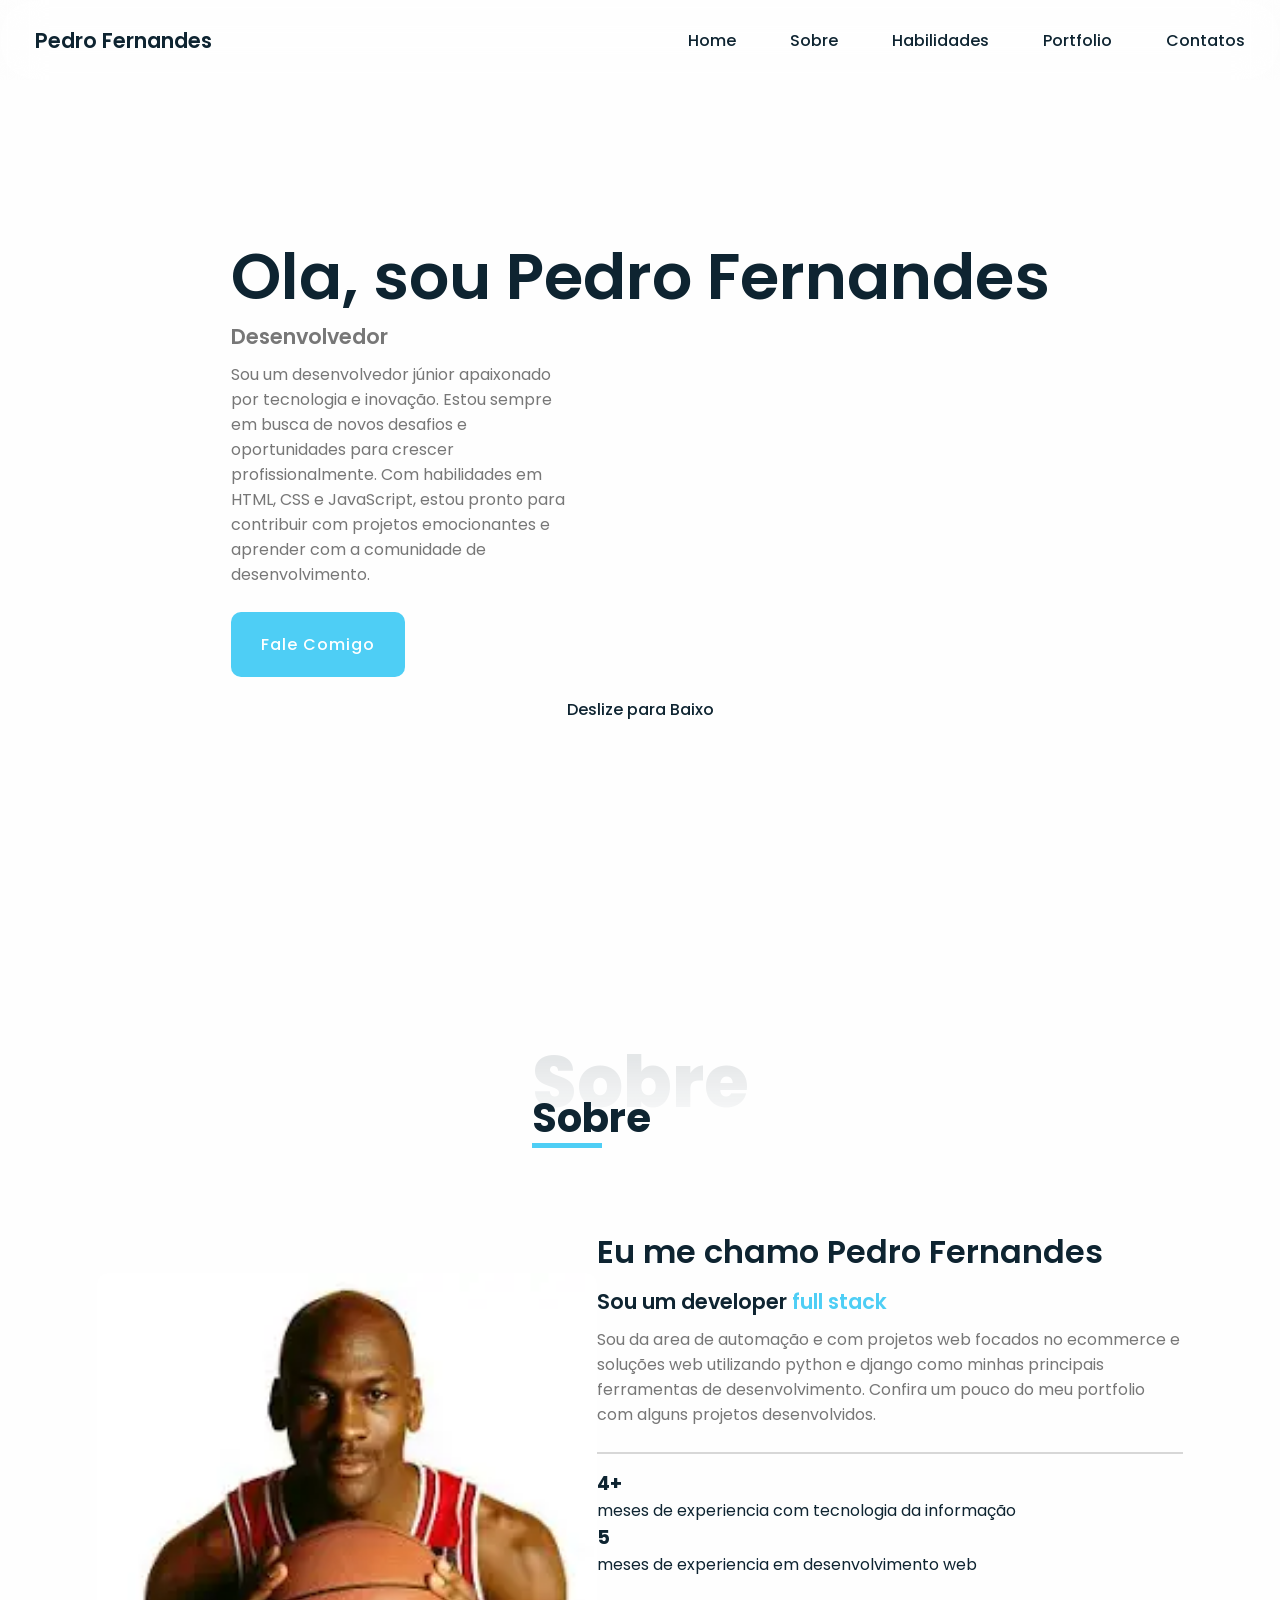
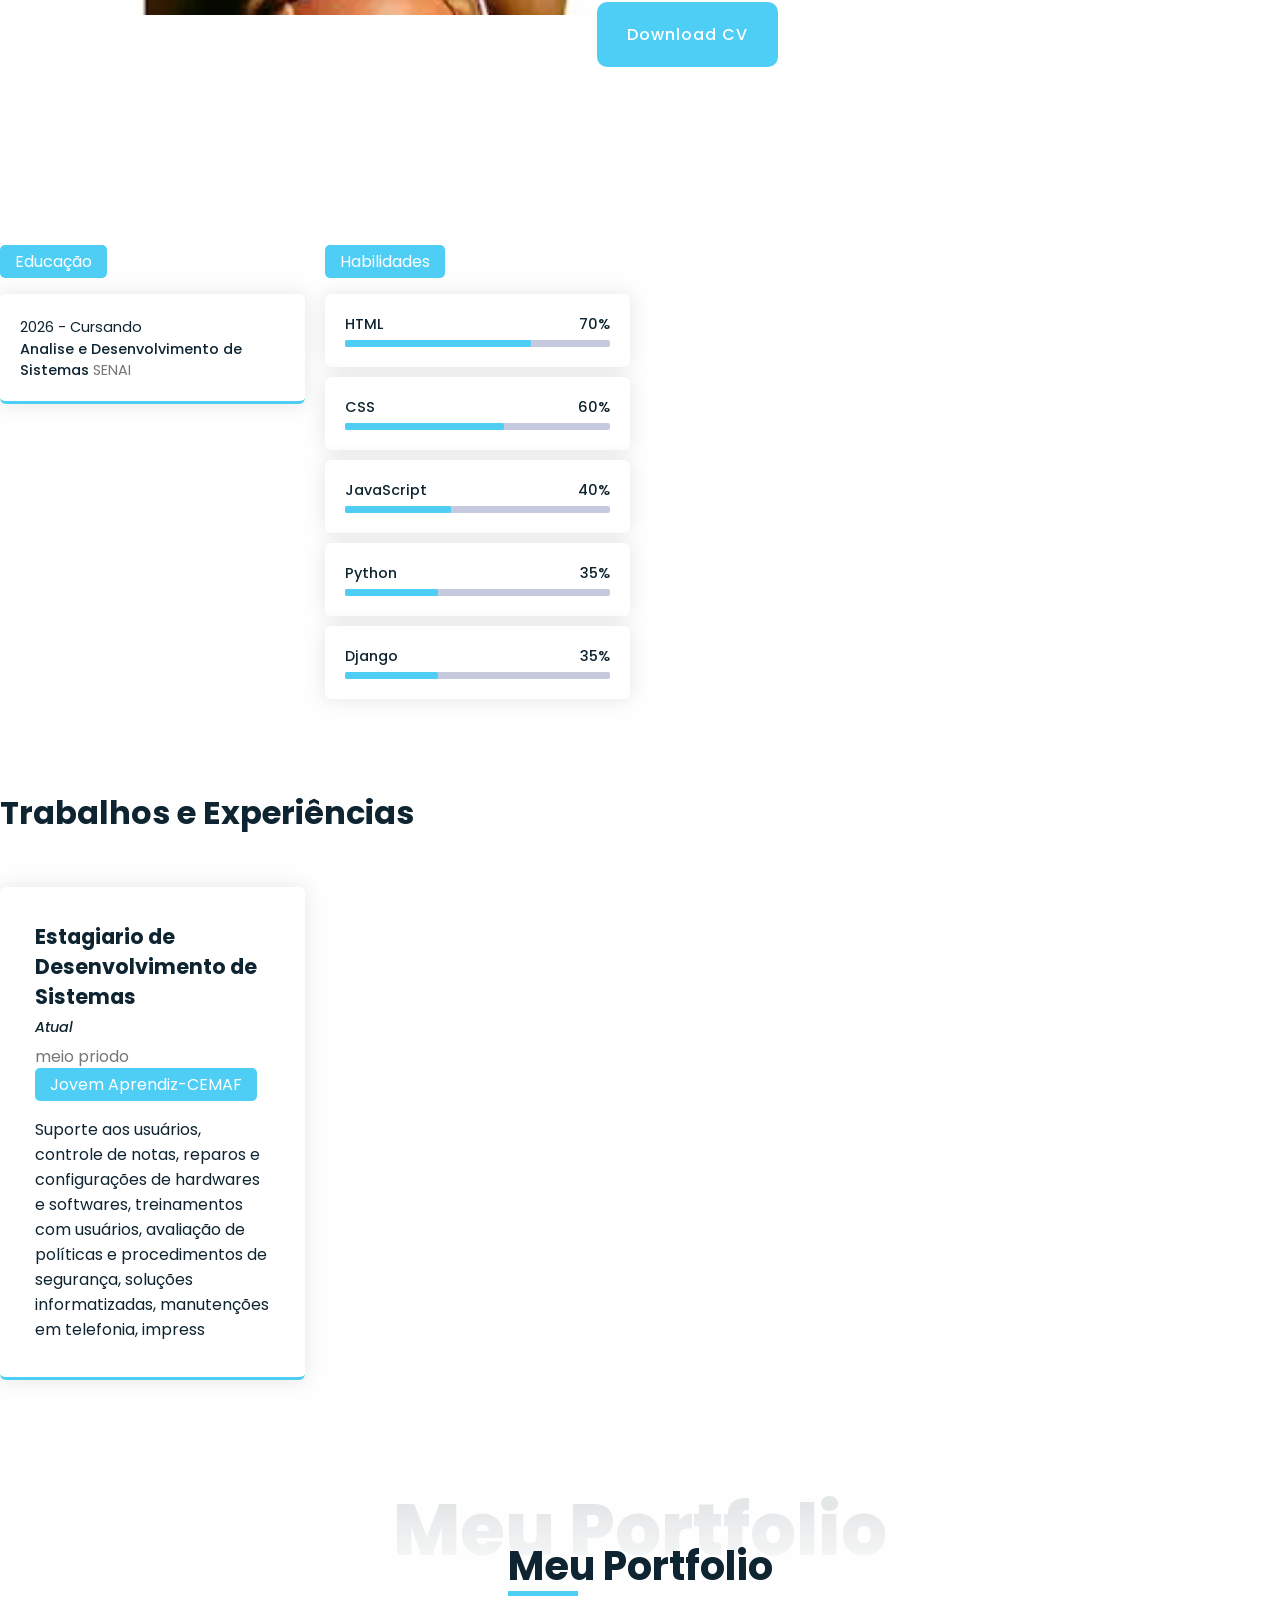
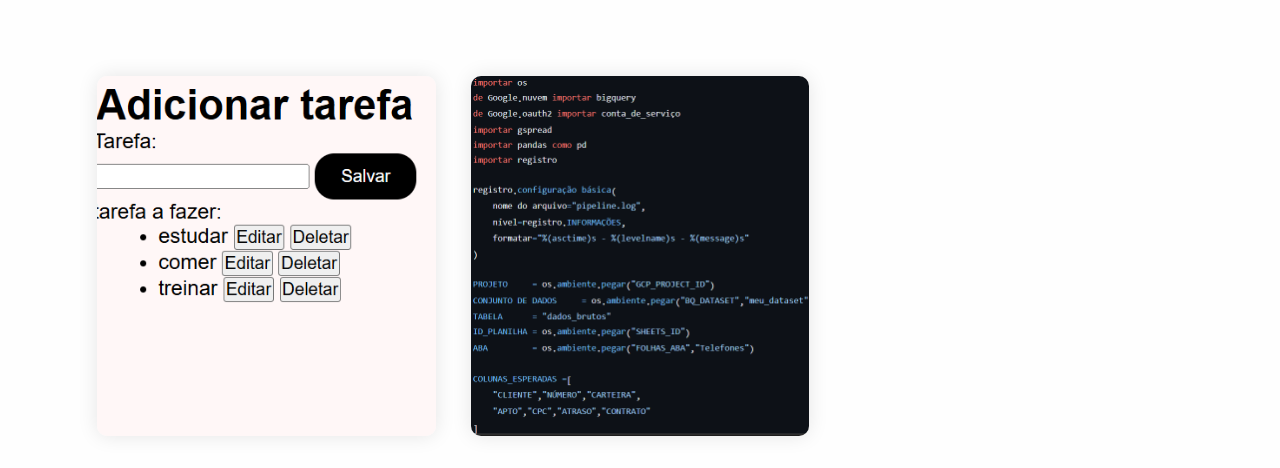
==== commit 4e860852: "alterações" ====
--- a/index.html
+++ b/index.html
@@ -30,9 +30,9 @@
   <section class="home flex-center" id="home">
     <div class="home-container">
       <div class="media-icons">
-        <a href="#"><i class="fab fa-whatsapp"></i></a>
-        <a href="#"><i class="fa-brands fa-linkedin-in"></i></a>
-        <a href="#"><i class="fab fa-github"></i></a>
+        <a href="+55 62 9387-4401"><i class="fab fa-whatsapp"></i></a>
+        <a href="https://www.linkedin.com/feed/"><i class="fa-brands fa-linkedin-in"></i></a>
+        <a href="https://github.com/pedro-fernandes0302"><i class="fab fa-github"></i></a>
       </div>
 
       <!-- CORRIGIDO: .info estava fora do .home-container -->
@@ -152,39 +152,11 @@
                             <h5>Atual</h5>
                             <span>meio priodo</span>
                         </div>
-                        <div class="hr"></div>
                         <h4><label>Jovem Aprendiz-CEMAF</label></h4>
                         <p>Suporte aos usuários, controle de notas, reparos e configurações de hardwares e softwares, treinamentos com usuários, avaliação de políticas e procedimentos de segurança, soluções informatizadas, manutenções em telefonia, impress</p>
                     </div>
-                    <div class="experience-card">
-                        <div class="upper">
-                            <h3>Assistente de T.I</h3>
-                            <h5>02/2019 - 10/2020</h5>
-                            <span>Tempo Integral</span>
-                        </div>
-                        <div class="hr"></div>
-                        <h4><label>Geolab Ind. Farmacêutica</label></h4>
-                        <p>Suporte ao usuário de rede, montagem e manutenção de hardwares, telefonia, impressoras, manutenções na rede.</p>
-                    </div>
-                    <div class="experience-card">
-                        <div class="upper">
-                            <h3>Assistente Administrativo</h3>
-                            <h5>09/2017 - 04/2018</h5>
-                            <span>Tempo Integral</span>
-                        </div>
-                        <div class="hr"></div>
-                        <h4><label>Delta Agrícola LTDA</label></h4>
-                        <p>Auxiliar de escritório em geral, rotinas administrativas, entradas e saídas de materiais, controle de notas fiscais.</p>
-                    </div>
-                    <div class="experience-card">
-                        <div class="upper">
-                            <h3>Assistente de T.I</h3>
-                            <h5>04/2014- 03/2016</h5>
-                            <span>Meio Período</span>
-                        </div>
-                        <div class="hr"></div>
-                        <h4><label>Laboratório Teuto Brasileiro</label></h4>
-                        <p>Suporte ao usuário de rede, montagem e manutenção de hardwares, telefonia, impressoras, manutenções na rede.</p>
+                    </div>
+                        </div>
                     </div>
                 </div>
             </div>
